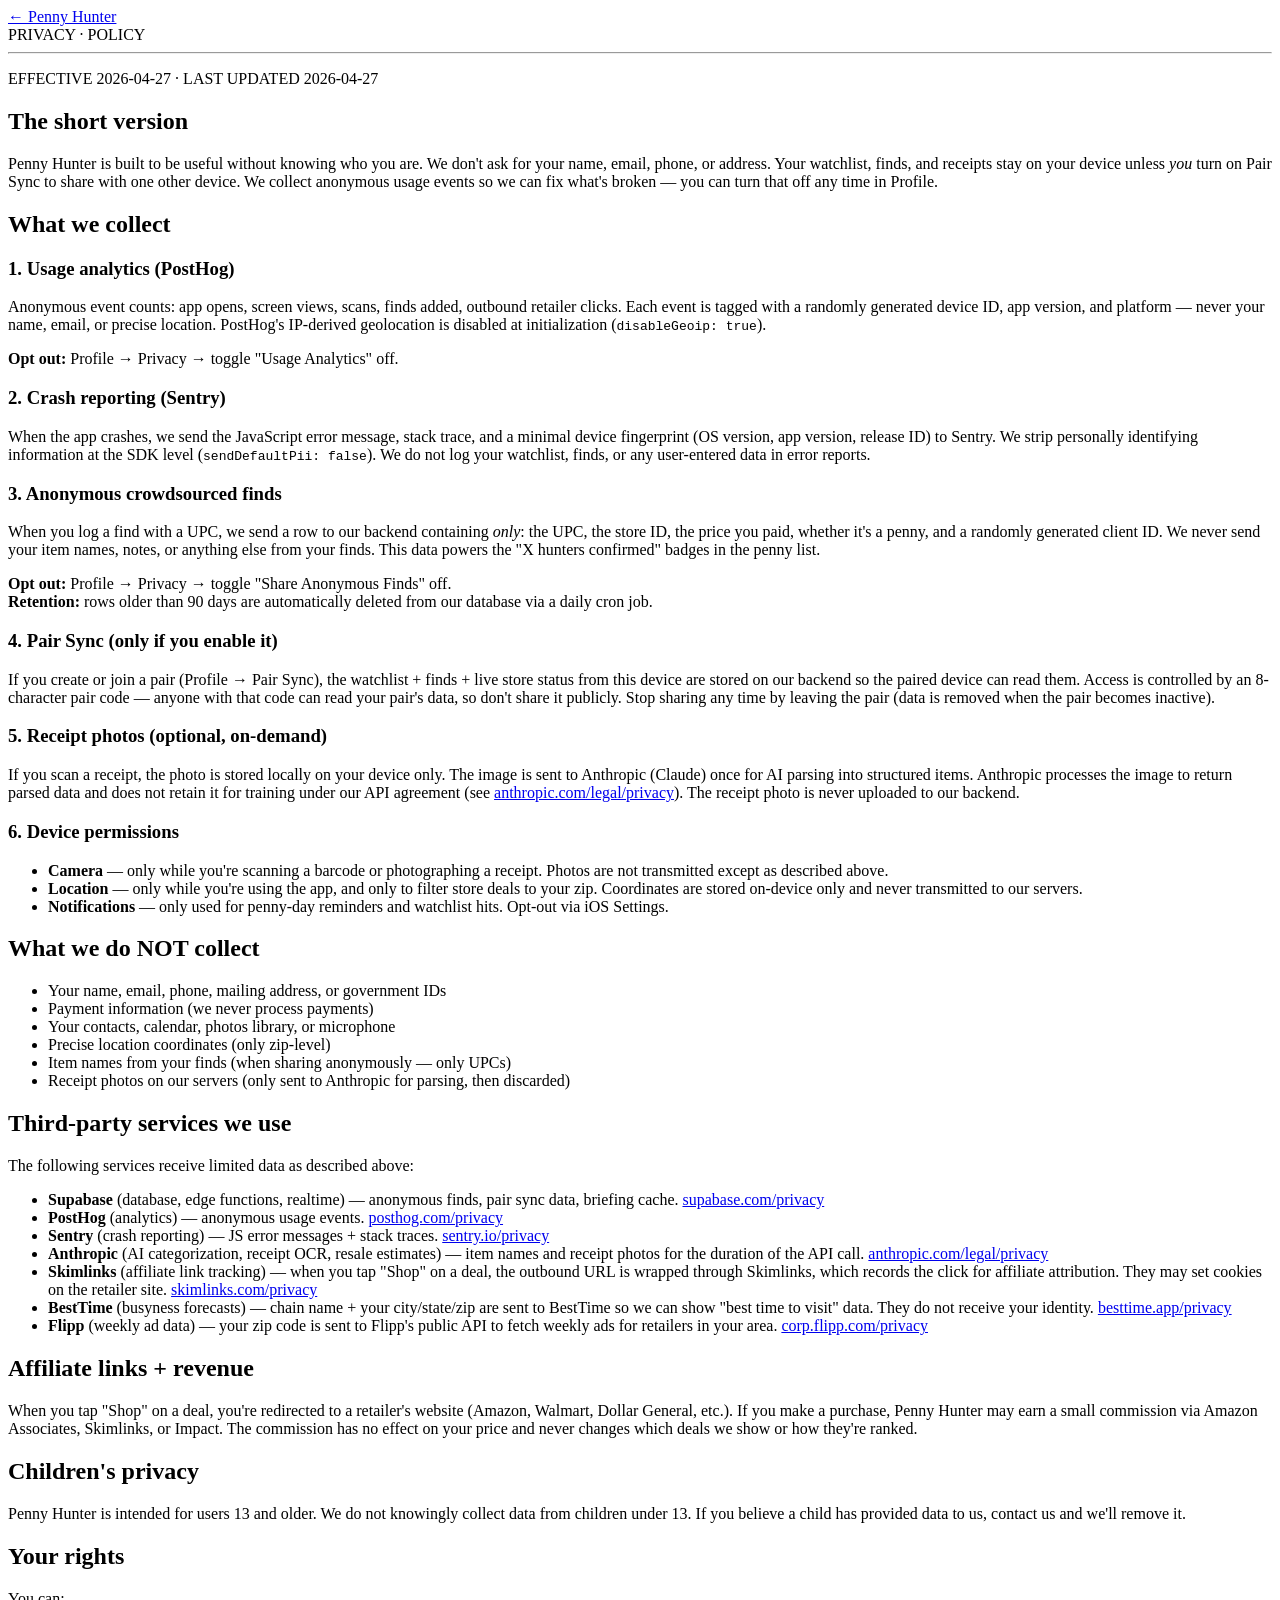
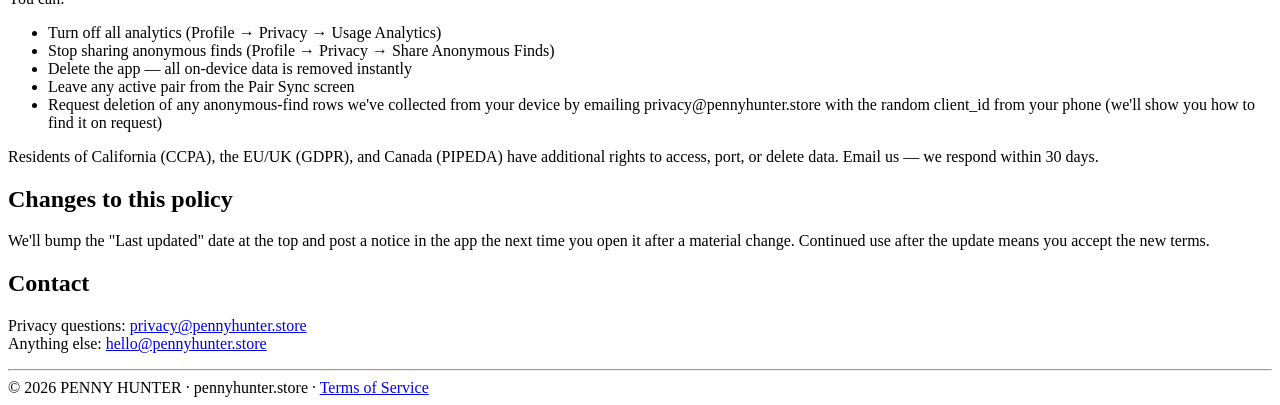
==== landing/privacy.html @ e1d14a88 "launch prep: refreshed landing + privacy + terms + App Store metadata landing: - index.html: refresh" ====
<!doctype html>
<html lang="en">
<head>
  <meta charset="utf-8" />
  <meta name="viewport" content="width=device-width, initial-scale=1, viewport-fit=cover" />
  <title>Privacy Policy — Penny Hunter</title>
  <meta name="description" content="What data Penny Hunter collects, why, and how to opt out." />
  <link rel="icon" href="data:image/svg+xml,<svg xmlns='http://www.w3.org/2000/svg' viewBox='0 0 100 100'><text y='.85em' font-size='80'>1¢</text></svg>" />
  <link rel="stylesheet" href="/site.css" />
</head>
<body>
<main class="container">
  <article class="receipt">
    <a href="/" class="back-link">← Penny Hunter</a>
    <div class="brand-sm">PRIVACY · POLICY</div>
    <hr class="rule" />

    <p class="meta-line">EFFECTIVE 2026-04-27 · LAST UPDATED 2026-04-27</p>

    <h2>The short version</h2>
    <p>
      Penny Hunter is built to be useful without knowing who you are. We don't
      ask for your name, email, phone, or address. Your watchlist, finds, and
      receipts stay on your device unless <em>you</em> turn on Pair Sync to share
      with one other device. We collect anonymous usage events so we can fix
      what's broken — you can turn that off any time in Profile.
    </p>

    <h2>What we collect</h2>

    <h3>1. Usage analytics (PostHog)</h3>
    <p>
      Anonymous event counts: app opens, screen views, scans, finds added,
      outbound retailer clicks. Each event is tagged with a randomly generated
      device ID, app version, and platform — never your name, email, or
      precise location. PostHog's IP-derived geolocation is disabled at
      initialization (<code>disableGeoip: true</code>).
    </p>
    <p>
      <strong>Opt out:</strong> Profile → Privacy → toggle "Usage Analytics" off.
    </p>

    <h3>2. Crash reporting (Sentry)</h3>
    <p>
      When the app crashes, we send the JavaScript error message, stack trace,
      and a minimal device fingerprint (OS version, app version, release ID)
      to Sentry. We strip personally identifying information at the SDK level
      (<code>sendDefaultPii: false</code>). We do not log your watchlist, finds,
      or any user-entered data in error reports.
    </p>

    <h3>3. Anonymous crowdsourced finds</h3>
    <p>
      When you log a find with a UPC, we send a row to our backend containing
      <em>only</em>: the UPC, the store ID, the price you paid, whether it's a
      penny, and a randomly generated client ID. We never send your item names,
      notes, or anything else from your finds. This data powers the
      "X hunters confirmed" badges in the penny list.
    </p>
    <p>
      <strong>Opt out:</strong> Profile → Privacy → toggle "Share Anonymous Finds" off.<br />
      <strong>Retention:</strong> rows older than 90 days are automatically
      deleted from our database via a daily cron job.
    </p>

    <h3>4. Pair Sync (only if you enable it)</h3>
    <p>
      If you create or join a pair (Profile → Pair Sync), the watchlist + finds
      + live store status from this device are stored on our backend so the
      paired device can read them. Access is controlled by an 8-character pair
      code — anyone with that code can read your pair's data, so don't share it
      publicly. Stop sharing any time by leaving the pair (data is removed
      when the pair becomes inactive).
    </p>

    <h3>5. Receipt photos (optional, on-demand)</h3>
    <p>
      If you scan a receipt, the photo is stored locally on your device only.
      The image is sent to Anthropic (Claude) once for AI parsing into
      structured items. Anthropic processes the image to return parsed data
      and does not retain it for training under our API agreement
      (see <a href="https://www.anthropic.com/legal/privacy">anthropic.com/legal/privacy</a>).
      The receipt photo is never uploaded to our backend.
    </p>

    <h3>6. Device permissions</h3>
    <ul>
      <li><strong>Camera</strong> — only while you're scanning a barcode or photographing a receipt. Photos are not transmitted except as described above.</li>
      <li><strong>Location</strong> — only while you're using the app, and only to filter store deals to your zip. Coordinates are stored on-device only and never transmitted to our servers.</li>
      <li><strong>Notifications</strong> — only used for penny-day reminders and watchlist hits. Opt-out via iOS Settings.</li>
    </ul>

    <h2>What we do NOT collect</h2>
    <ul>
      <li>Your name, email, phone, mailing address, or government IDs</li>
      <li>Payment information (we never process payments)</li>
      <li>Your contacts, calendar, photos library, or microphone</li>
      <li>Precise location coordinates (only zip-level)</li>
      <li>Item names from your finds (when sharing anonymously — only UPCs)</li>
      <li>Receipt photos on our servers (only sent to Anthropic for parsing, then discarded)</li>
    </ul>

    <h2>Third-party services we use</h2>
    <p>The following services receive limited data as described above:</p>
    <ul>
      <li><strong>Supabase</strong> (database, edge functions, realtime) — anonymous finds, pair sync data, briefing cache. <a href="https://supabase.com/privacy">supabase.com/privacy</a></li>
      <li><strong>PostHog</strong> (analytics) — anonymous usage events. <a href="https://posthog.com/privacy">posthog.com/privacy</a></li>
      <li><strong>Sentry</strong> (crash reporting) — JS error messages + stack traces. <a href="https://sentry.io/privacy/">sentry.io/privacy</a></li>
      <li><strong>Anthropic</strong> (AI categorization, receipt OCR, resale estimates) — item names and receipt photos for the duration of the API call. <a href="https://www.anthropic.com/legal/privacy">anthropic.com/legal/privacy</a></li>
      <li><strong>Skimlinks</strong> (affiliate link tracking) — when you tap "Shop" on a deal, the outbound URL is wrapped through Skimlinks, which records the click for affiliate attribution. They may set cookies on the retailer site. <a href="https://skimlinks.com/privacy/">skimlinks.com/privacy</a></li>
      <li><strong>BestTime</strong> (busyness forecasts) — chain name + your city/state/zip are sent to BestTime so we can show "best time to visit" data. They do not receive your identity. <a href="https://besttime.app/privacy.html">besttime.app/privacy</a></li>
      <li><strong>Flipp</strong> (weekly ad data) — your zip code is sent to Flipp's public API to fetch weekly ads for retailers in your area. <a href="https://corp.flipp.com/privacy">corp.flipp.com/privacy</a></li>
    </ul>

    <h2>Affiliate links + revenue</h2>
    <p>
      When you tap "Shop" on a deal, you're redirected to a retailer's website
      (Amazon, Walmart, Dollar General, etc.). If you make a purchase, Penny
      Hunter may earn a small commission via Amazon Associates, Skimlinks, or
      Impact. The commission has no effect on your price and never changes
      which deals we show or how they're ranked.
    </p>

    <h2>Children's privacy</h2>
    <p>
      Penny Hunter is intended for users 13 and older. We do not knowingly
      collect data from children under 13. If you believe a child has provided
      data to us, contact us and we'll remove it.
    </p>

    <h2>Your rights</h2>
    <p>
      You can:
    </p>
    <ul>
      <li>Turn off all analytics (Profile → Privacy → Usage Analytics)</li>
      <li>Stop sharing anonymous finds (Profile → Privacy → Share Anonymous Finds)</li>
      <li>Delete the app — all on-device data is removed instantly</li>
      <li>Leave any active pair from the Pair Sync screen</li>
      <li>
        Request deletion of any anonymous-find rows we've collected from your
        device by emailing privacy@pennyhunter.store with the random client_id
        from your phone (we'll show you how to find it on request)
      </li>
    </ul>
    <p>
      Residents of California (CCPA), the EU/UK (GDPR), and Canada (PIPEDA)
      have additional rights to access, port, or delete data. Email us — we
      respond within 30 days.
    </p>

    <h2>Changes to this policy</h2>
    <p>
      We'll bump the "Last updated" date at the top and post a notice in the
      app the next time you open it after a material change. Continued use
      after the update means you accept the new terms.
    </p>

    <h2>Contact</h2>
    <p>
      Privacy questions: <a href="mailto:privacy@pennyhunter.store">privacy@pennyhunter.store</a><br />
      Anything else: <a href="mailto:hello@pennyhunter.store">hello@pennyhunter.store</a>
    </p>

    <hr class="rule" />
    <div class="footer">
      © 2026 PENNY HUNTER · pennyhunter.store · <a href="/terms.html">Terms of Service</a>
    </div>
  </article>
</main>
</body>
</html>
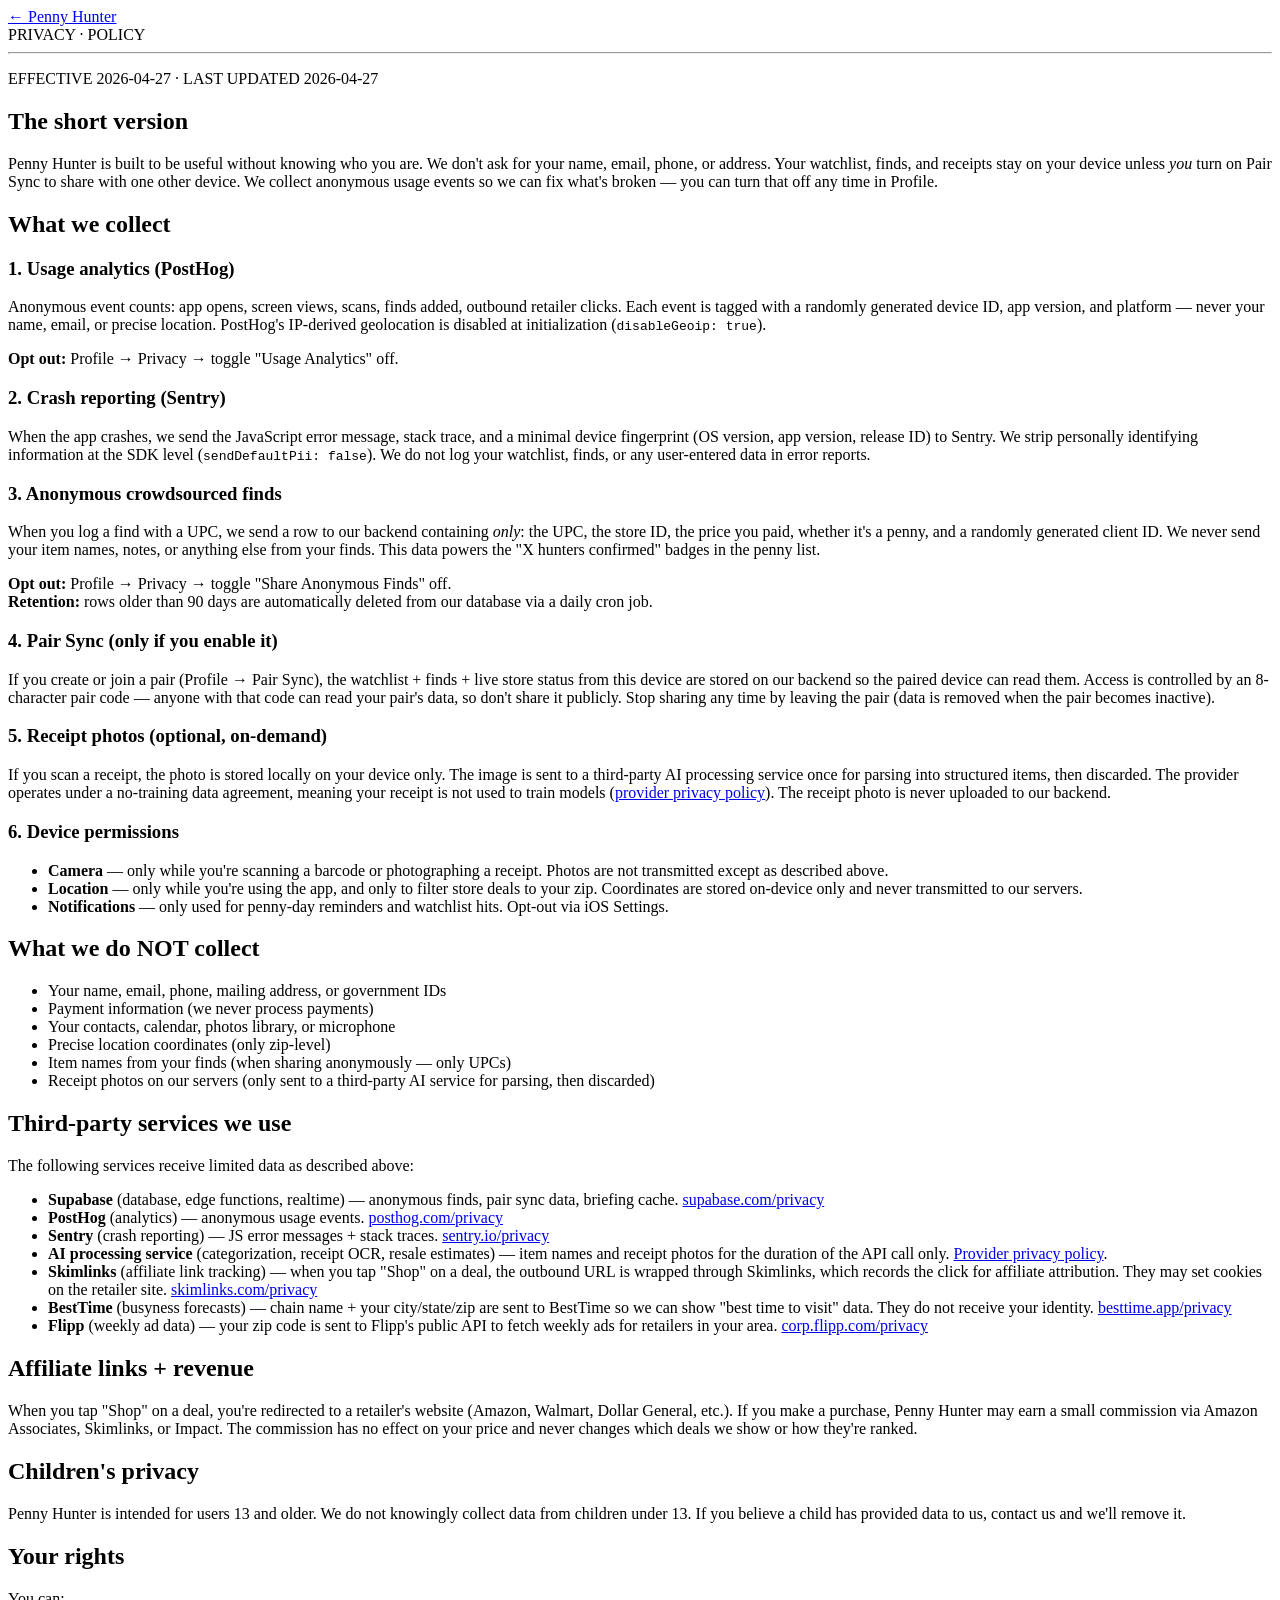
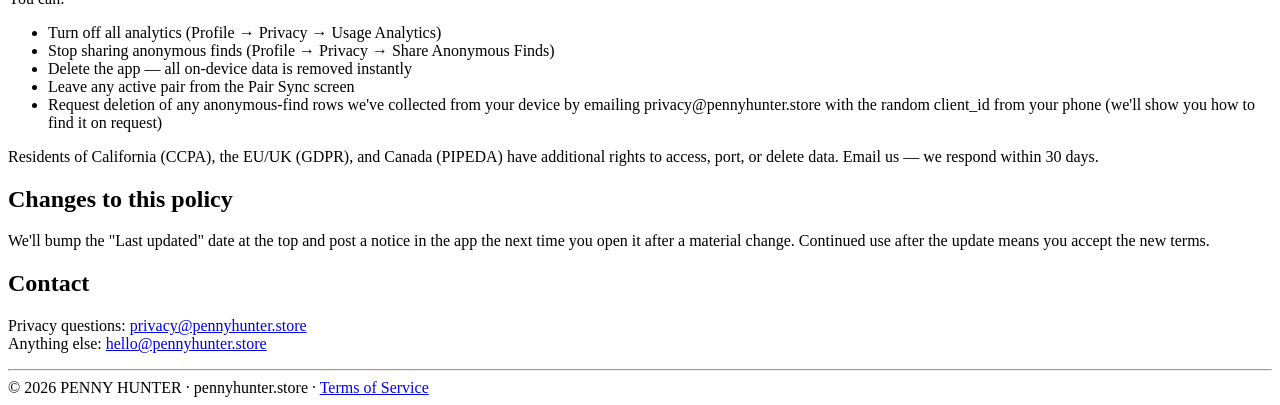
==== commit 21f2eff4: "brand strip: remove LLM-vendor mentions from public copy + rename Pro Mode User-visible language was" ====
--- a/landing/privacy.html
+++ b/landing/privacy.html
@@ -76,10 +76,11 @@
     <h3>5. Receipt photos (optional, on-demand)</h3>
     <p>
       If you scan a receipt, the photo is stored locally on your device only.
-      The image is sent to Anthropic (Claude) once for AI parsing into
-      structured items. Anthropic processes the image to return parsed data
-      and does not retain it for training under our API agreement
-      (see <a href="https://www.anthropic.com/legal/privacy">anthropic.com/legal/privacy</a>).
+      The image is sent to a third-party AI processing service once for
+      parsing into structured items, then discarded. The provider operates
+      under a no-training data agreement, meaning your receipt is not used
+      to train models
+      (<a href="https://www.anthropic.com/legal/privacy">provider privacy policy</a>).
       The receipt photo is never uploaded to our backend.
     </p>
 
@@ -97,7 +98,7 @@
       <li>Your contacts, calendar, photos library, or microphone</li>
       <li>Precise location coordinates (only zip-level)</li>
       <li>Item names from your finds (when sharing anonymously — only UPCs)</li>
-      <li>Receipt photos on our servers (only sent to Anthropic for parsing, then discarded)</li>
+      <li>Receipt photos on our servers (only sent to a third-party AI service for parsing, then discarded)</li>
     </ul>
 
     <h2>Third-party services we use</h2>
@@ -106,7 +107,7 @@
       <li><strong>Supabase</strong> (database, edge functions, realtime) — anonymous finds, pair sync data, briefing cache. <a href="https://supabase.com/privacy">supabase.com/privacy</a></li>
       <li><strong>PostHog</strong> (analytics) — anonymous usage events. <a href="https://posthog.com/privacy">posthog.com/privacy</a></li>
       <li><strong>Sentry</strong> (crash reporting) — JS error messages + stack traces. <a href="https://sentry.io/privacy/">sentry.io/privacy</a></li>
-      <li><strong>Anthropic</strong> (AI categorization, receipt OCR, resale estimates) — item names and receipt photos for the duration of the API call. <a href="https://www.anthropic.com/legal/privacy">anthropic.com/legal/privacy</a></li>
+      <li><strong>AI processing service</strong> (categorization, receipt OCR, resale estimates) — item names and receipt photos for the duration of the API call only. <a href="https://www.anthropic.com/legal/privacy">Provider privacy policy</a>.</li>
       <li><strong>Skimlinks</strong> (affiliate link tracking) — when you tap "Shop" on a deal, the outbound URL is wrapped through Skimlinks, which records the click for affiliate attribution. They may set cookies on the retailer site. <a href="https://skimlinks.com/privacy/">skimlinks.com/privacy</a></li>
       <li><strong>BestTime</strong> (busyness forecasts) — chain name + your city/state/zip are sent to BestTime so we can show "best time to visit" data. They do not receive your identity. <a href="https://besttime.app/privacy.html">besttime.app/privacy</a></li>
       <li><strong>Flipp</strong> (weekly ad data) — your zip code is sent to Flipp's public API to fetch weekly ads for retailers in your area. <a href="https://corp.flipp.com/privacy">corp.flipp.com/privacy</a></li>
